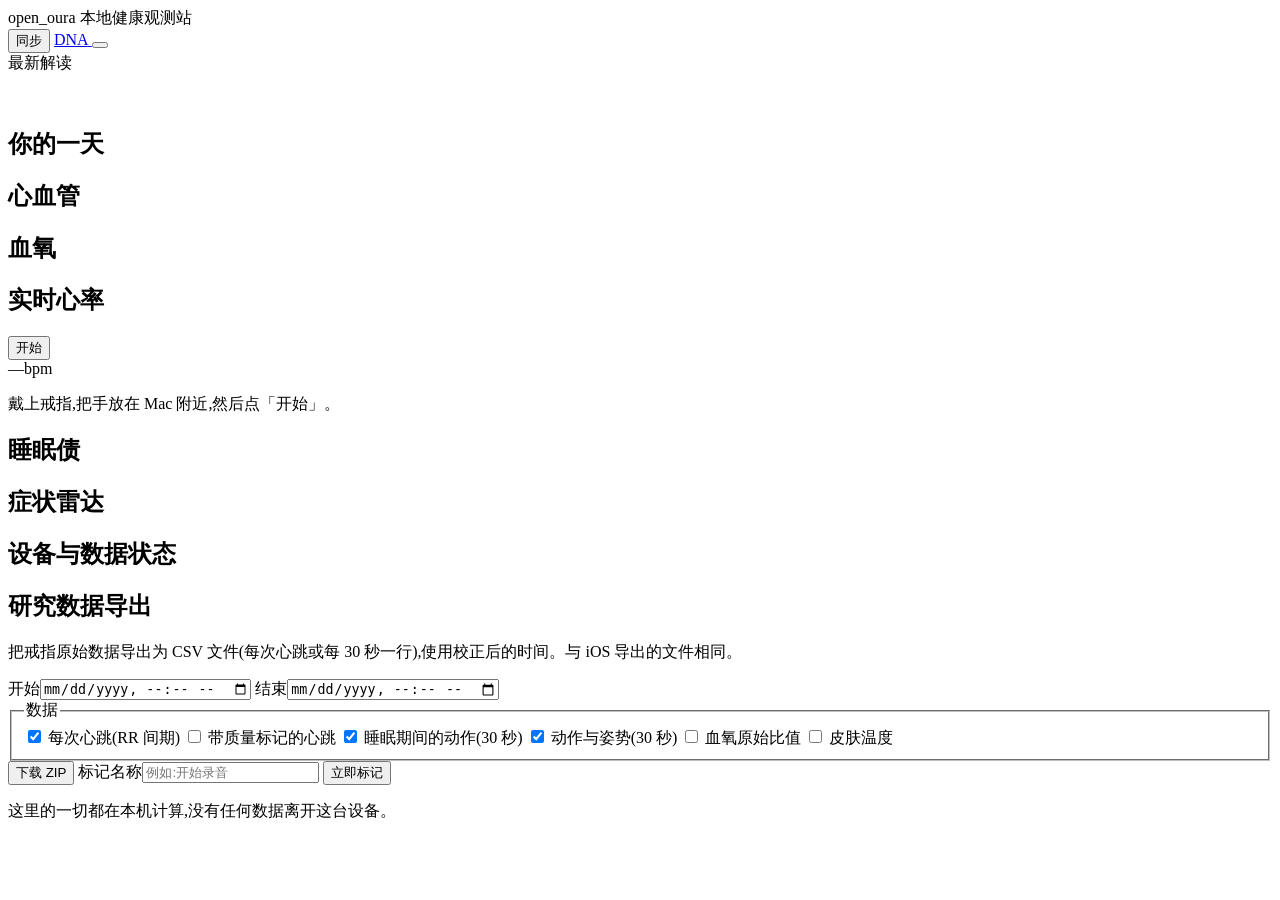
==== dashboard/web/index.html @ 4af99ad7 "Add `oura watch`, dashboard auto-refresh, Chinese UI; remove blood panel Sync: - `oura watch` repeat" ====
<!doctype html>
<html lang="zh-CN">
<head>
  <meta charset="utf-8" />
  <meta name="viewport" content="width=device-width, initial-scale=1" />
  <meta name="color-scheme" content="light dark" />
  <link rel="icon" href="data:image/svg+xml,%3Csvg xmlns='http://www.w3.org/2000/svg' viewBox='0 0 32 32'%3E%3Ccircle cx='16' cy='16' r='13' fill='%230d9488'/%3E%3Ccircle cx='16' cy='16' r='6' fill='none' stroke='%23ffffff' stroke-width='4' opacity='.55'/%3E%3C/svg%3E" />
  <title>open_oura</title>
  <link rel="stylesheet" href="/styles.css" />
</head>
<body>
  <div class="wrap">
    <header class="top">
      <div class="brand">
        <span class="mark" aria-hidden="true"></span>
        <span class="brand-copy">
          <span class="word">open_oura</span>
          <span class="brand-meta">本地健康观测站</span>
        </span>
      </div>
      <div class="actions">
        <span id="batt" class="batt" title="戒指电量"></span>
        <button id="sync-btn" class="action" title="通过蓝牙同步戒指">
          <span class="ic" style="--i:url(/icons/arrows-clockwise.svg)"></span>
          <span id="sync-label">同步</span>
        </button>
        <a id="dna-link" class="action" href="/dna" title="探索你的 DNA">
          <span class="ic" style="--i:url(/icons/dna.svg)"></span>
          <span>DNA</span>
        </a>
        <button id="profile-btn" class="action icon-only" title="编辑个人资料" aria-label="编辑个人资料">
          <span class="ic" style="--i:url(/icons/user.svg)"></span>
        </button>
      </div>
    </header>

    <section class="brief" aria-labelledby="brief-label">
      <span id="brief-label" class="brief-label">最新解读</span>
      <p id="digest" class="digest skeleton skeleton-text">&nbsp;</p>
    </section>

    <main class="dashboard-grid">
      <div class="dashboard-main">
        <section class="panel" id="day-panel">
          <div class="panel-head">
            <h2><span class="ic" style="--i:url(/icons/moon.svg)"></span>你的一天</h2>
            <div class="legend" id="sleep-legend" hidden>
              <span><i class="sw deep"></i>深睡</span>
              <span><i class="sw light"></i>浅睡</span>
              <span><i class="sw rem"></i>REM</span>
              <span><i class="sw wake"></i>清醒</span>
            </div>
          </div>
          <div id="day" class="day">
            <div class="skeleton skeleton-block"></div>
          </div>
        </section>

        <section class="tiles" id="tiles" aria-label="关键指标">
          <article class="tile skeleton"></article>
          <article class="tile skeleton"></article>
          <article class="tile skeleton"></article>
          <article class="tile skeleton"></article>
        </section>

        <div class="cols-2" id="clinical-grid">
          <section class="panel" id="cardio-panel">
            <div class="panel-head"><h2><span class="ic" style="--i:url(/icons/heartbeat.svg)"></span>心血管</h2></div>
            <div id="cardio" class="cardio-body"><div class="skeleton skeleton-block"></div></div>
          </section>

          <section class="panel" id="spo2-panel">
            <div class="panel-head"><h2><span class="ic" style="--i:url(/icons/wind.svg)"></span>血氧</h2></div>
            <div id="spo2" class="spo2-body"><div class="skeleton skeleton-block"></div></div>
          </section>
        </div>
      </div>

      <aside class="dashboard-side">
        <section class="panel" id="live-panel">
          <div class="panel-head">
            <h2><span class="ic" style="--i:url(/icons/heartbeat.svg)"></span>实时心率</h2>
            <button id="live-btn" class="action" title="从戒指实时读取一分钟心率">
              <span id="live-label">开始</span>
            </button>
          </div>
          <div class="live">
            <div class="live-now">
              <i id="live-dot" class="live-dot" aria-hidden="true"></i>
              <span id="live-bpm" class="live-bpm">—</span><span class="unit">bpm</span>
            </div>
            <div id="live-spark" class="spark"></div>
            <p id="live-status" class="live-status" aria-live="polite">戴上戒指,把手放在 Mac 附近,然后点「开始」。</p>
          </div>
        </section>

        <section class="panel" id="sleep-debt-panel">
          <div class="panel-head"><h2><span class="ic" style="--i:url(/icons/moon.svg)"></span>睡眠债</h2></div>
          <div id="sleep-debt" class="sleep-debt"><div class="skeleton skeleton-block"></div></div>
        </section>

        <section class="panel" id="illness-panel">
          <div class="panel-head"><h2><span class="ic" style="--i:url(/icons/heartbeat.svg)"></span>症状雷达</h2></div>
          <div id="illness" class="illness"><div class="skeleton skeleton-block"></div></div>
        </section>

        <section class="panel" id="device-panel">
          <div class="panel-head"><h2><span class="ic" style="--i:url(/icons/cpu.svg)"></span>设备与数据状态</h2></div>
          <div id="device" class="device"><div class="skeleton skeleton-block"></div></div>
        </section>

        <section class="panel" id="research-panel">
          <div class="panel-head"><h2><span class="ic" style="--i:url(/icons/cpu.svg)"></span>研究数据导出</h2></div>
          <form id="research-form" class="research">
            <p class="muted">把戒指原始数据导出为 CSV 文件(每次心跳或每 30 秒一行),使用校正后的时间。与 iOS 导出的文件相同。</p>
            <label for="rx-start">开始</label><input id="rx-start" type="datetime-local" required>
            <label for="rx-end">结束</label><input id="rx-end" type="datetime-local" required>
            <fieldset id="rx-streams"><legend>数据</legend>
              <label><input type="checkbox" value="rr_intervals" checked> 每次心跳(RR 间期)</label>
              <label><input type="checkbox" value="rr_quality"> 带质量标记的心跳</label>
              <label><input type="checkbox" value="sleep_movement_30s" checked> 睡眠期间的动作(30 秒)</label>
              <label><input type="checkbox" value="motion_30s" checked> 动作与姿势(30 秒)</label>
              <label><input type="checkbox" value="spo2_raw"> 血氧原始比值</label>
              <label><input type="checkbox" value="skin_temperature"> 皮肤温度</label>
            </fieldset>
            <button class="btn-primary" type="submit">下载 ZIP</button>
            <label for="rx-label">标记名称</label><input id="rx-label" type="text" maxlength="200" placeholder="例如:开始录音">
            <button class="btn-text" id="rx-mark" type="button">立即标记</button>
            <p id="rx-status" class="muted" role="status"></p>
          </form>
        </section>
      </aside>
    </main>

    <footer class="foot">
      <span>这里的一切都在本机计算,没有任何数据离开这台设备。</span>
      <span id="foot-meta"></span>
    </footer>
  </div>

  <!-- profile editor -->
  <dialog id="profile-dialog" class="dialog">
    <form id="profile-form" method="dialog">
      <h3>个人资料</h3>
      <p class="dialog-sub">戒指测不到这些信息。它们用来调整心血管年龄模型,只保存在本机。(戒指尺码不在戒指里,而是账户信息,对结果几乎没有影响,所以保留默认值。)</p>
      <div class="field-row">
        <div class="field">
          <label for="f-sex">出生性别</label>
          <select id="f-sex" name="sex">
            <option value="M">男</option>
            <option value="F">女</option>
            <option value="O">其他</option>
          </select>
        </div>
        <div class="field"><label for="f-age">年龄</label><input id="f-age" name="age" type="number" min="0" max="120" step="1" /></div>
      </div>
      <div class="field-row">
        <div class="field"><label for="f-height">身高(米)</label><input id="f-height" name="height_m" type="number" min="1" max="2.3" step="0.01" /></div>
        <div class="field"><label for="f-weight">体重(公斤)</label><input id="f-weight" name="weight_kg" type="number" min="20" max="250" step="1" /></div>
      </div>
      <div class="dialog-actions">
        <button type="button" id="profile-cancel" class="btn-text">取消</button>
        <button type="submit" id="profile-save" class="btn-primary">保存</button>
      </div>
    </form>
  </dialog>

  <!-- full-page sleep / activity report (shown over the dashboard) -->
  <div id="page" class="page" hidden></div>

  <script src="/app.js"></script>
</body>
</html>
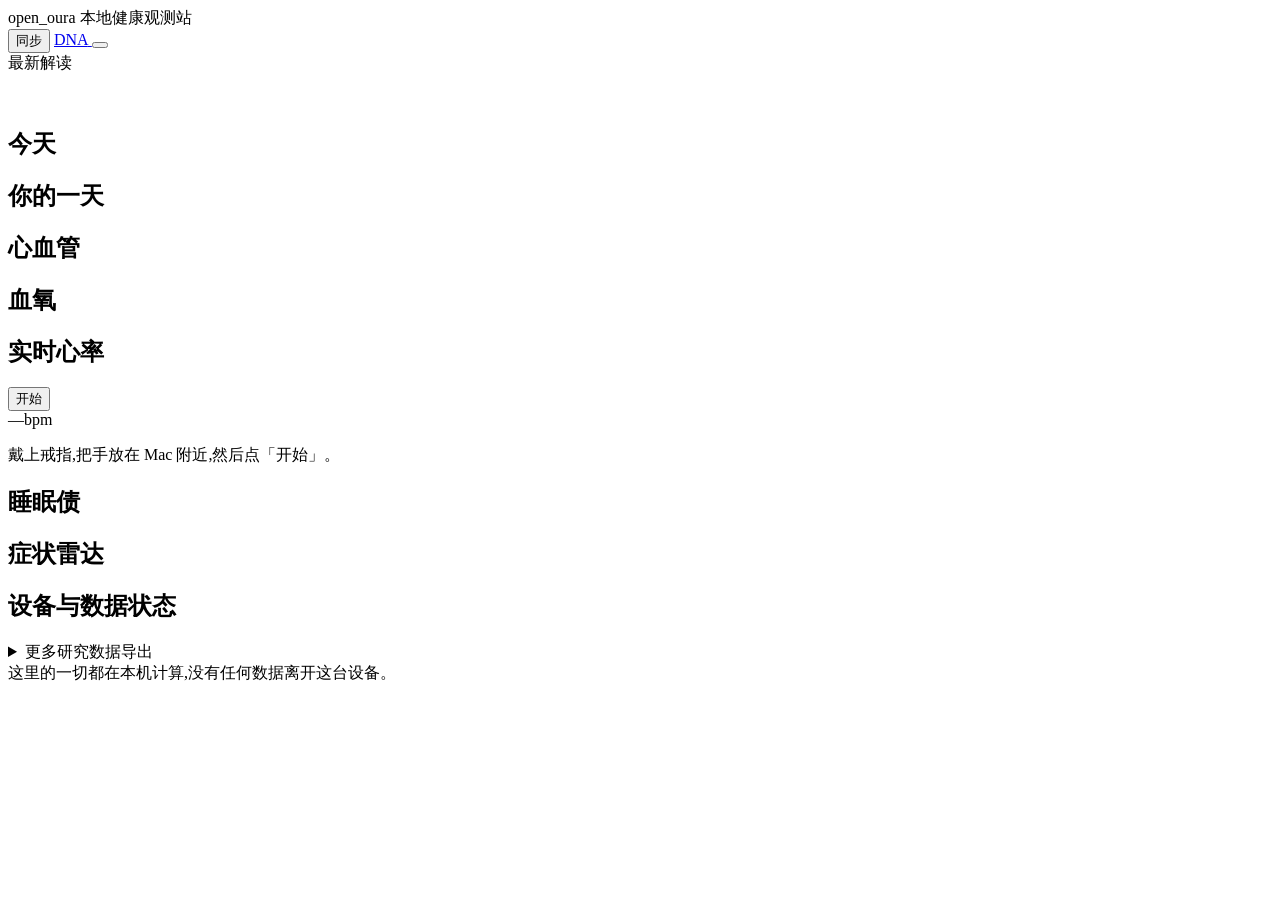
==== commit 5111f8e3: "Native macOS app, background sync service, readable 「今天」 layout - tools/macos_app.sh builds two apps" ====
--- a/dashboard/web/index.html
+++ b/dashboard/web/index.html
@@ -39,6 +39,17 @@
       <p id="digest" class="digest skeleton skeleton-text">&nbsp;</p>
     </section>
 
+    <section class="today" aria-labelledby="today-label">
+      <h2 class="today-label" id="today-label">今天</h2>
+      <div class="tiles" id="tiles">
+        <article class="tile skeleton"></article>
+        <article class="tile skeleton"></article>
+        <article class="tile skeleton"></article>
+        <article class="tile skeleton"></article>
+        <article class="tile skeleton"></article>
+      </div>
+    </section>
+
     <main class="dashboard-grid">
       <div class="dashboard-main">
         <section class="panel" id="day-panel">
@@ -54,13 +65,6 @@
           <div id="day" class="day">
             <div class="skeleton skeleton-block"></div>
           </div>
-        </section>
-
-        <section class="tiles" id="tiles" aria-label="关键指标">
-          <article class="tile skeleton"></article>
-          <article class="tile skeleton"></article>
-          <article class="tile skeleton"></article>
-          <article class="tile skeleton"></article>
         </section>
 
         <div class="cols-2" id="clinical-grid">
@@ -109,8 +113,9 @@
           <div id="device" class="device"><div class="skeleton skeleton-block"></div></div>
         </section>
 
-        <section class="panel" id="research-panel">
-          <div class="panel-head"><h2><span class="ic" style="--i:url(/icons/cpu.svg)"></span>研究数据导出</h2></div>
+        <details class="panel more" id="more-panel">
+          <summary><span class="ic" style="--i:url(/icons/cpu.svg)"></span>更多<span class="more-hint">研究数据导出</span><span class="chev"></span></summary>
+          <h3 class="more-h">研究数据导出</h3>
           <form id="research-form" class="research">
             <p class="muted">把戒指原始数据导出为 CSV 文件(每次心跳或每 30 秒一行),使用校正后的时间。与 iOS 导出的文件相同。</p>
             <label for="rx-start">开始</label><input id="rx-start" type="datetime-local" required>
@@ -128,7 +133,7 @@
             <button class="btn-text" id="rx-mark" type="button">立即标记</button>
             <p id="rx-status" class="muted" role="status"></p>
           </form>
-        </section>
+        </details>
       </aside>
     </main>
 
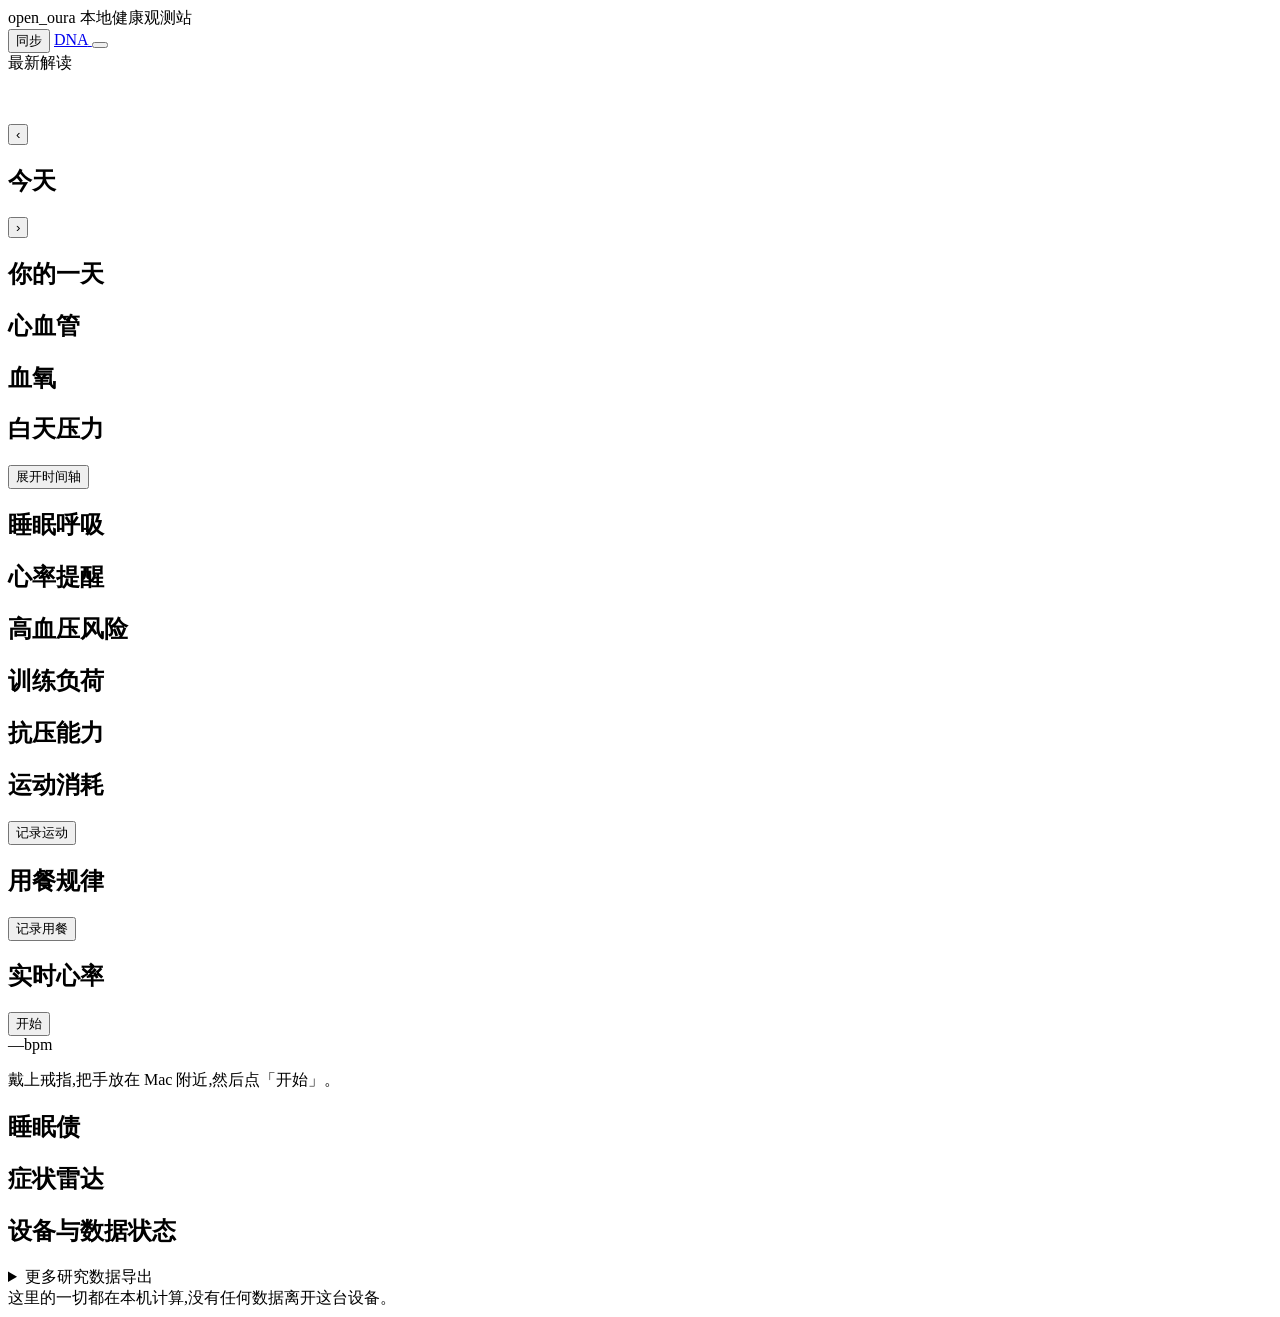
==== commit a1c09ea6: "Run more of Oura's models on the dashboard; live HR on Ring 4 Models (web dashboard; iOS gaps noted " ====
--- a/dashboard/web/index.html
+++ b/dashboard/web/index.html
@@ -40,7 +40,11 @@
     </section>
 
     <section class="today" aria-labelledby="today-label">
-      <h2 class="today-label" id="today-label">今天</h2>
+      <div class="today-head">
+        <button type="button" class="day-step" id="home-older" title="前一天(←)" aria-label="前一天">‹</button>
+        <h2 class="today-label" id="today-label">今天</h2>
+        <button type="button" class="day-step" id="home-newer" title="后一天(→)" aria-label="后一天">›</button>
+      </div>
       <div class="tiles" id="tiles">
         <article class="tile skeleton"></article>
         <article class="tile skeleton"></article>
@@ -78,6 +82,61 @@
             <div id="spo2" class="spo2-body"><div class="skeleton skeleton-block"></div></div>
           </section>
         </div>
+
+        <div class="cols-2" id="model-grid">
+          <section class="panel" id="stress-panel">
+            <div class="panel-head">
+              <h2><span class="ic" style="--i:url(/icons/heartbeat.svg)"></span>白天压力</h2>
+              <button id="stress-open" class="action" type="button">展开时间轴</button>
+            </div>
+            <div id="stress" class="stress-body"><div class="skeleton skeleton-block"></div></div>
+          </section>
+
+          <section class="panel" id="breathing-panel">
+            <div class="panel-head"><h2><span class="ic" style="--i:url(/icons/moon.svg)"></span>睡眠呼吸</h2></div>
+            <div id="breathing" class="breathing-body"><div class="skeleton skeleton-block"></div></div>
+          </section>
+        </div>
+
+        <div class="cols-2" id="model-grid-2">
+          <section class="panel" id="hr-alert-panel">
+            <div class="panel-head"><h2><span class="ic" style="--i:url(/icons/heartbeat.svg)"></span>心率提醒</h2></div>
+            <div id="hr-alerts"><div class="skeleton skeleton-block"></div></div>
+          </section>
+
+          <section class="panel" id="bp-panel">
+            <div class="panel-head"><h2><span class="ic" style="--i:url(/icons/heartbeat.svg)"></span>高血压风险</h2></div>
+            <div id="hypertension"><div class="skeleton skeleton-block"></div></div>
+          </section>
+        </div>
+
+        <div class="cols-2" id="model-grid-3">
+          <section class="panel" id="load-panel">
+            <div class="panel-head"><h2><span class="ic" style="--i:url(/icons/person-simple-run.svg)"></span>训练负荷</h2></div>
+            <div id="training-load"><div class="skeleton skeleton-block"></div></div>
+          </section>
+
+          <section class="panel" id="resilience-panel">
+            <div class="panel-head"><h2><span class="ic" style="--i:url(/icons/heartbeat.svg)"></span>抗压能力</h2></div>
+            <div id="resilience"><div class="skeleton skeleton-block"></div></div>
+          </section>
+        </div>
+
+        <section class="panel" id="workout-panel">
+          <div class="panel-head">
+            <h2><span class="ic" style="--i:url(/icons/act-kcal.svg)"></span>运动消耗</h2>
+            <button id="workout-add" class="action" type="button">记录运动</button>
+          </div>
+          <div id="workouts"><div class="skeleton skeleton-block"></div></div>
+        </section>
+
+        <section class="panel" id="meal-panel">
+          <div class="panel-head">
+            <h2><span class="ic" style="--i:url(/icons/act-kcal.svg)"></span>用餐规律</h2>
+            <button id="meal-add" class="action" type="button">记录用餐</button>
+          </div>
+          <div id="meals"><div class="skeleton skeleton-block"></div></div>
+        </section>
       </div>
 
       <aside class="dashboard-side">
@@ -147,7 +206,7 @@
   <dialog id="profile-dialog" class="dialog">
     <form id="profile-form" method="dialog">
       <h3>个人资料</h3>
-      <p class="dialog-sub">戒指测不到这些信息。它们用来调整心血管年龄模型,只保存在本机。(戒指尺码不在戒指里,而是账户信息,对结果几乎没有影响,所以保留默认值。)</p>
+      <p class="dialog-sub">戒指测不到这些信息。它们用来调整心血管年龄、运动消耗和高血压风险模型,只保存在本机。(戒指尺码不在戒指里,而是账户信息,对结果几乎没有影响,所以保留默认值。)</p>
       <div class="field-row">
         <div class="field">
           <label for="f-sex">出生性别</label>
@@ -163,6 +222,35 @@
         <div class="field"><label for="f-height">身高(米)</label><input id="f-height" name="height_m" type="number" min="1" max="2.3" step="0.01" /></div>
         <div class="field"><label for="f-weight">体重(公斤)</label><input id="f-weight" name="weight_kg" type="number" min="20" max="250" step="1" /></div>
       </div>
+      <h4 class="dialog-h">健康问卷<span>用于高血压风险评估,可以不填</span></h4>
+      <div class="field-row">
+        <div class="field">
+          <label for="f-cvd">直系亲属有心血管病</label>
+          <select id="f-cvd"><option value="">不填</option><option value="0">没有</option><option value="1">有</option></select>
+        </div>
+        <div class="field">
+          <label for="f-alcohol">饮酒频率</label>
+          <select id="f-alcohol">
+            <option value="">不填</option><option value="0">从不</option><option value="1">每月 1 次或更少</option>
+            <option value="2">每月 2–4 次</option><option value="3">每周 2–3 次</option><option value="4">每周 4 次或更多</option>
+          </select>
+        </div>
+      </div>
+      <div class="field-row">
+        <div class="field">
+          <label for="f-smoke-ever">吸过烟</label>
+          <select id="f-smoke-ever"><option value="">不填</option><option value="0">从没吸过</option><option value="1">吸过</option></select>
+        </div>
+        <div class="field">
+          <label for="f-smoke-now">现在吸烟</label>
+          <select id="f-smoke-now"><option value="">不填</option><option value="0">不吸</option><option value="1">偶尔</option><option value="2">每天</option></select>
+        </div>
+      </div>
+      <h4 class="dialog-h">心率提醒<span>静止时心率超出这个范围会被标出来</span></h4>
+      <div class="field-row">
+        <div class="field"><label for="f-hr-low">下限(bpm)</label><input id="f-hr-low" type="number" min="25" max="100" step="1" placeholder="40" /></div>
+        <div class="field"><label for="f-hr-high">上限(bpm)</label><input id="f-hr-high" type="number" min="60" max="220" step="1" placeholder="120" /></div>
+      </div>
       <div class="dialog-actions">
         <button type="button" id="profile-cancel" class="btn-text">取消</button>
         <button type="submit" id="profile-save" class="btn-primary">保存</button>
@@ -170,6 +258,50 @@
     </form>
   </dialog>
 
+  <dialog id="workout-dialog" class="dialog">
+    <form id="workout-form" method="dialog">
+      <h3>记录运动</h3>
+      <p class="dialog-sub">选好运动类型和时间段,Oura 的能量模型会根据这段时间戒指记下的动作和心率,估算这次运动消耗的热量。</p>
+      <div class="field"><label for="w-type">运动类型</label><select id="w-type"></select></div>
+      <div class="field-row">
+        <div class="field"><label for="w-start">开始时间</label><input id="w-start" type="datetime-local" required /></div>
+        <div class="field"><label for="w-minutes">时长(分钟)</label><input id="w-minutes" type="number" min="5" max="720" step="1" value="30" required /></div>
+      </div>
+      <div class="field-row">
+        <div class="field">
+          <label for="w-intensity">强度</label>
+          <select id="w-intensity"><option value="-1">让模型判断</option><option value="0">轻松</option><option value="1">适中</option><option value="2">费力</option></select>
+        </div>
+        <div class="field"><label for="w-note">备注</label><input id="w-note" type="text" maxlength="80" placeholder="可以不填" /></div>
+      </div>
+      <div class="dialog-actions">
+        <button type="button" id="workout-cancel" class="btn-text">取消</button>
+        <button type="submit" id="workout-save" class="btn-primary">保存</button>
+      </div>
+    </form>
+  </dialog>
+
+  <dialog id="meal-dialog" class="dialog">
+    <form id="meal-form" method="dialog">
+      <h3>记录用餐</h3>
+      <p class="dialog-sub">每次吃饭记一下时间。攒够 10 次后,Oura 的用餐时间模型会找出你固定的用餐时段,并算出规律程度。</p>
+      <div class="field-row">
+        <div class="field"><label for="m-time">时间</label><input id="m-time" type="datetime-local" required /></div>
+        <div class="field">
+          <label for="m-note">餐次</label>
+          <select id="m-note">
+            <option value="早餐">早餐</option><option value="早午餐">早午餐</option><option value="午餐">午餐</option>
+            <option value="晚餐">晚餐</option><option value="加餐">加餐</option><option value="夜宵">夜宵</option>
+          </select>
+        </div>
+      </div>
+      <div class="dialog-actions">
+        <button type="button" id="meal-cancel" class="btn-text">取消</button>
+        <button type="submit" id="meal-save" class="btn-primary">保存</button>
+      </div>
+    </form>
+  </dialog>
+
   <!-- full-page sleep / activity report (shown over the dashboard) -->
   <div id="page" class="page" hidden></div>
 
